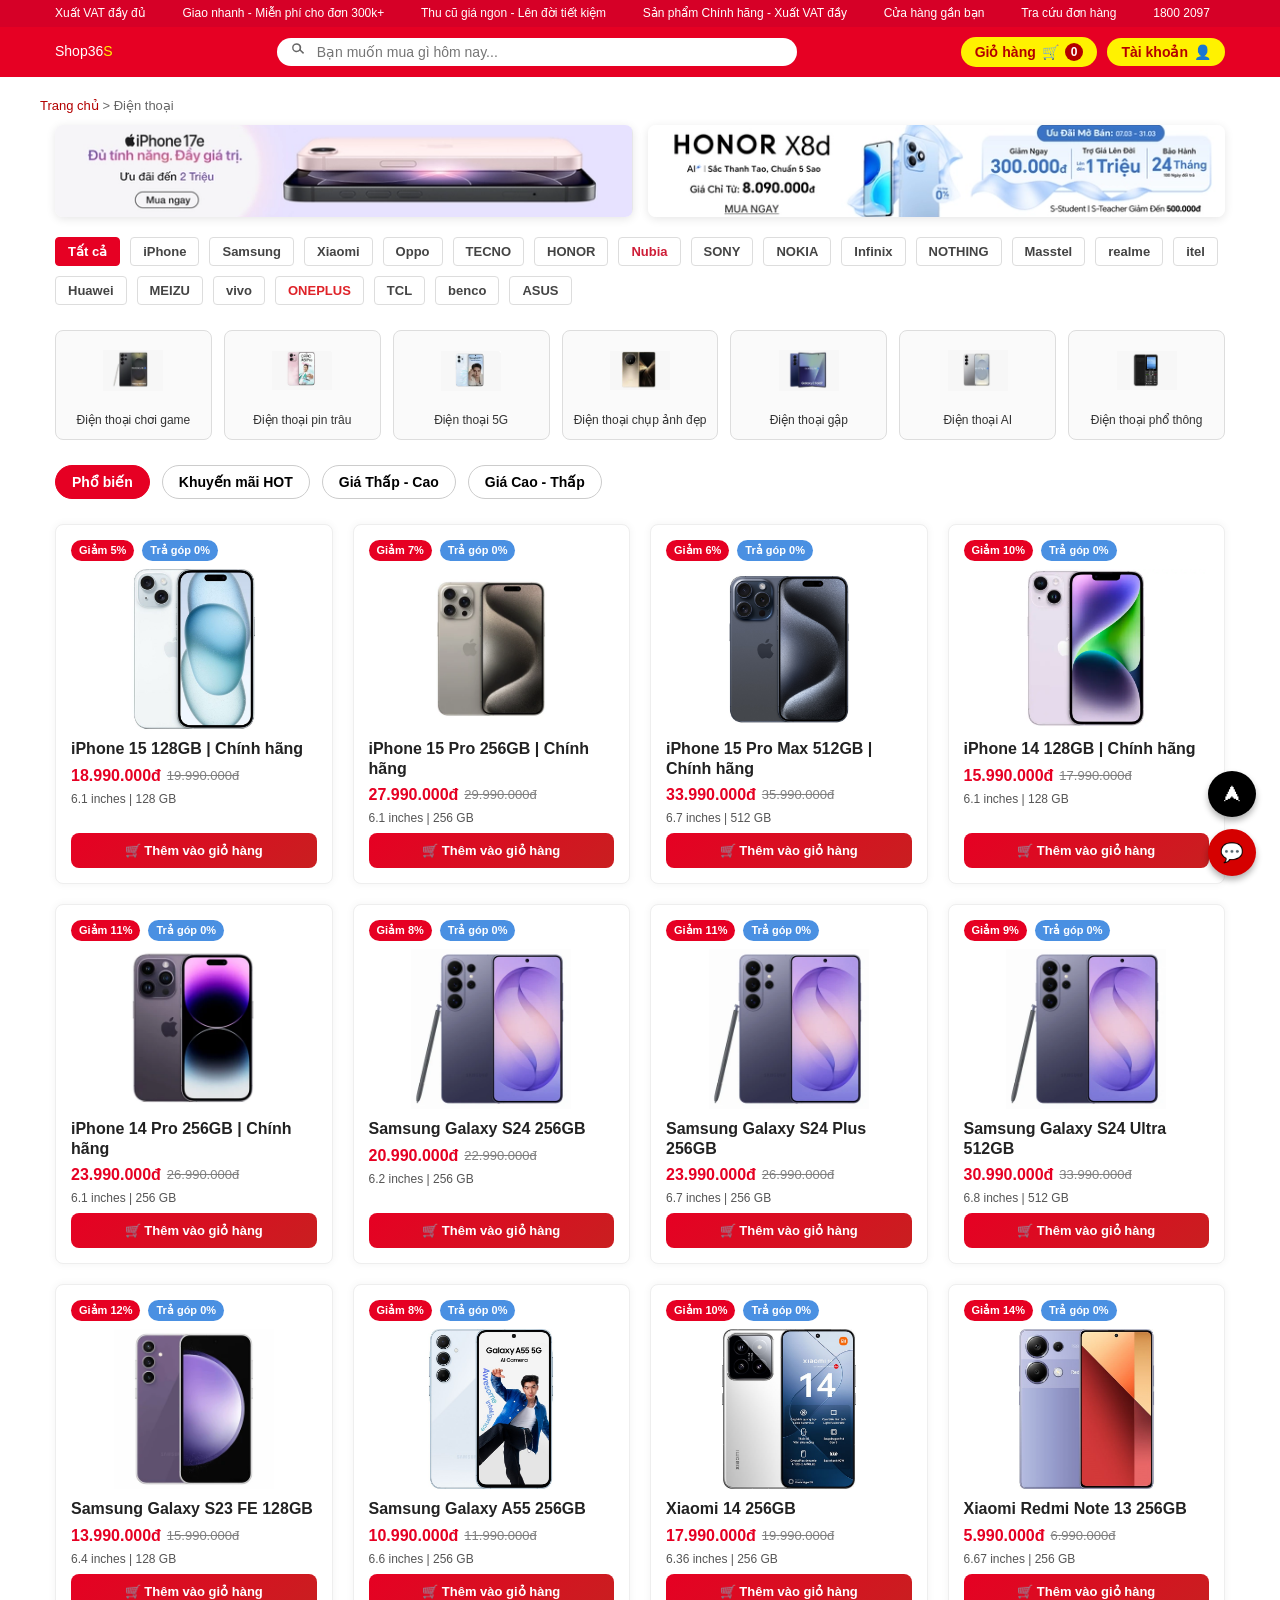
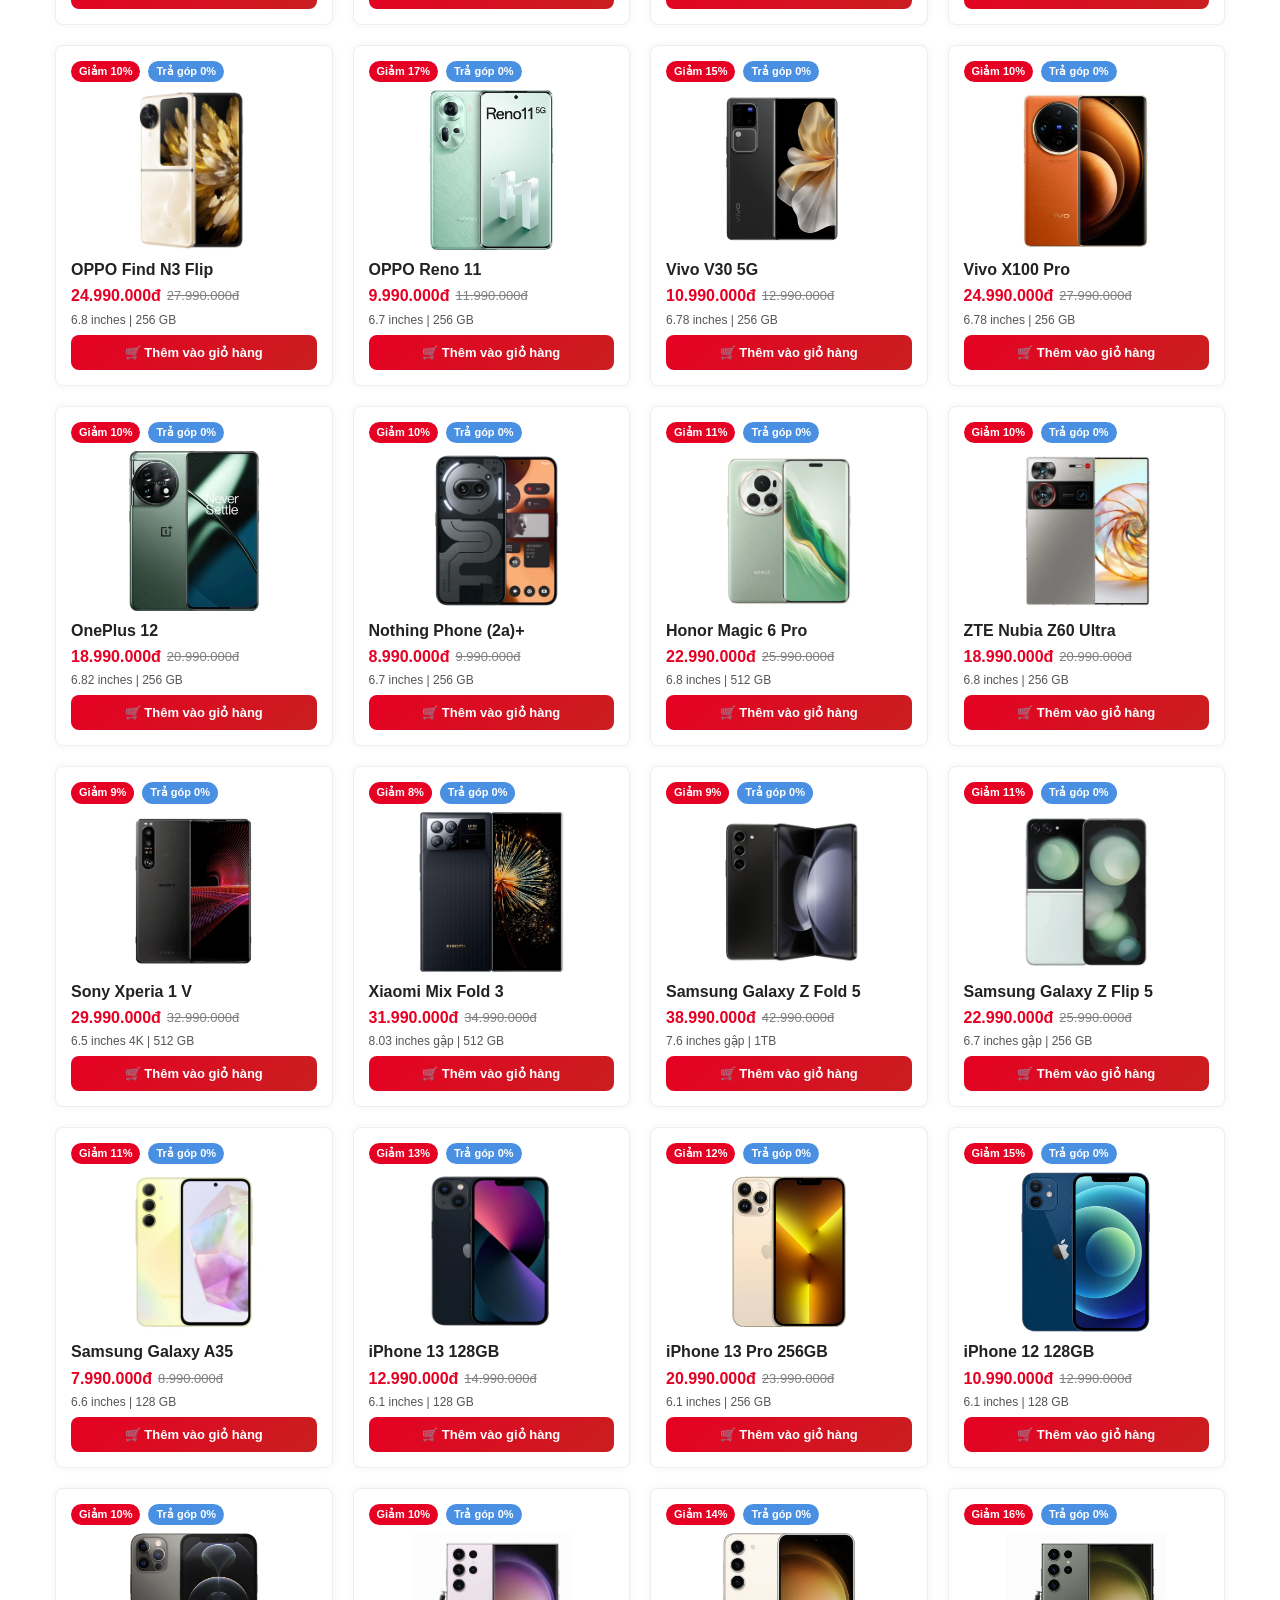
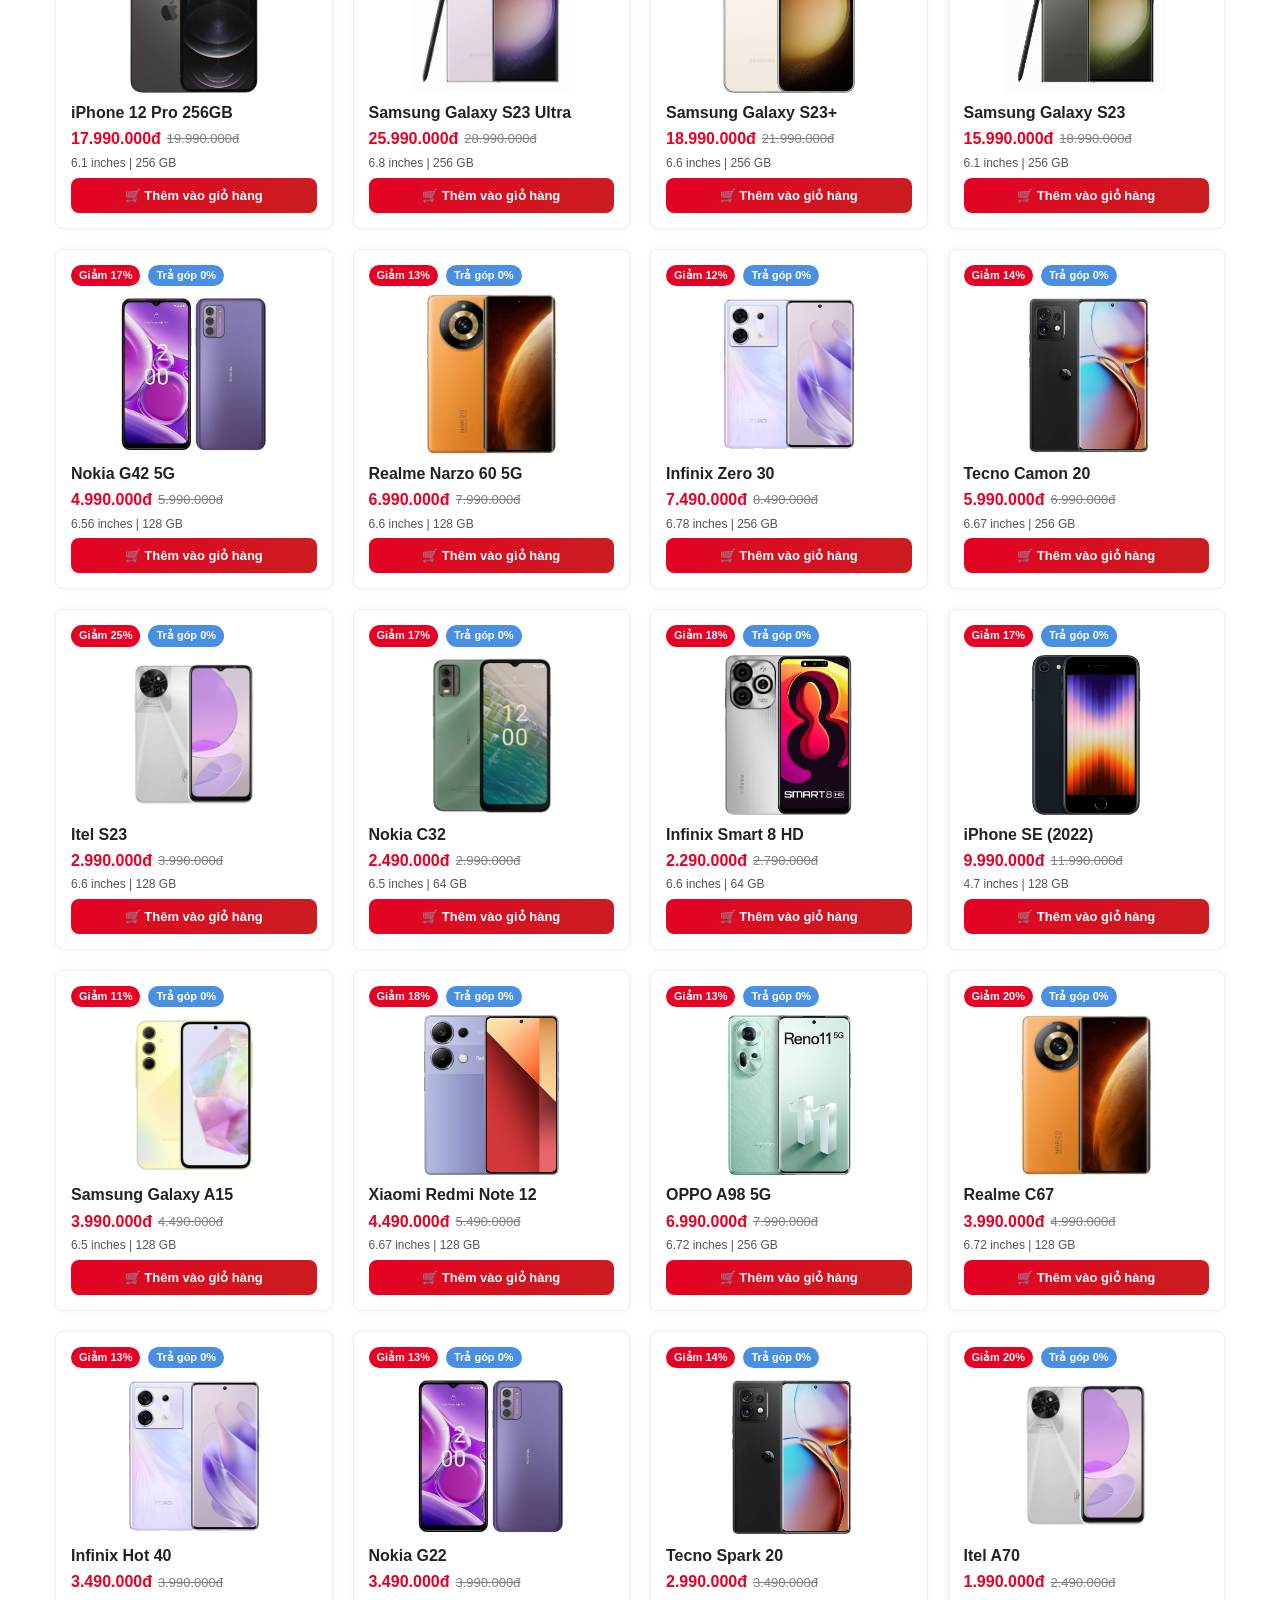
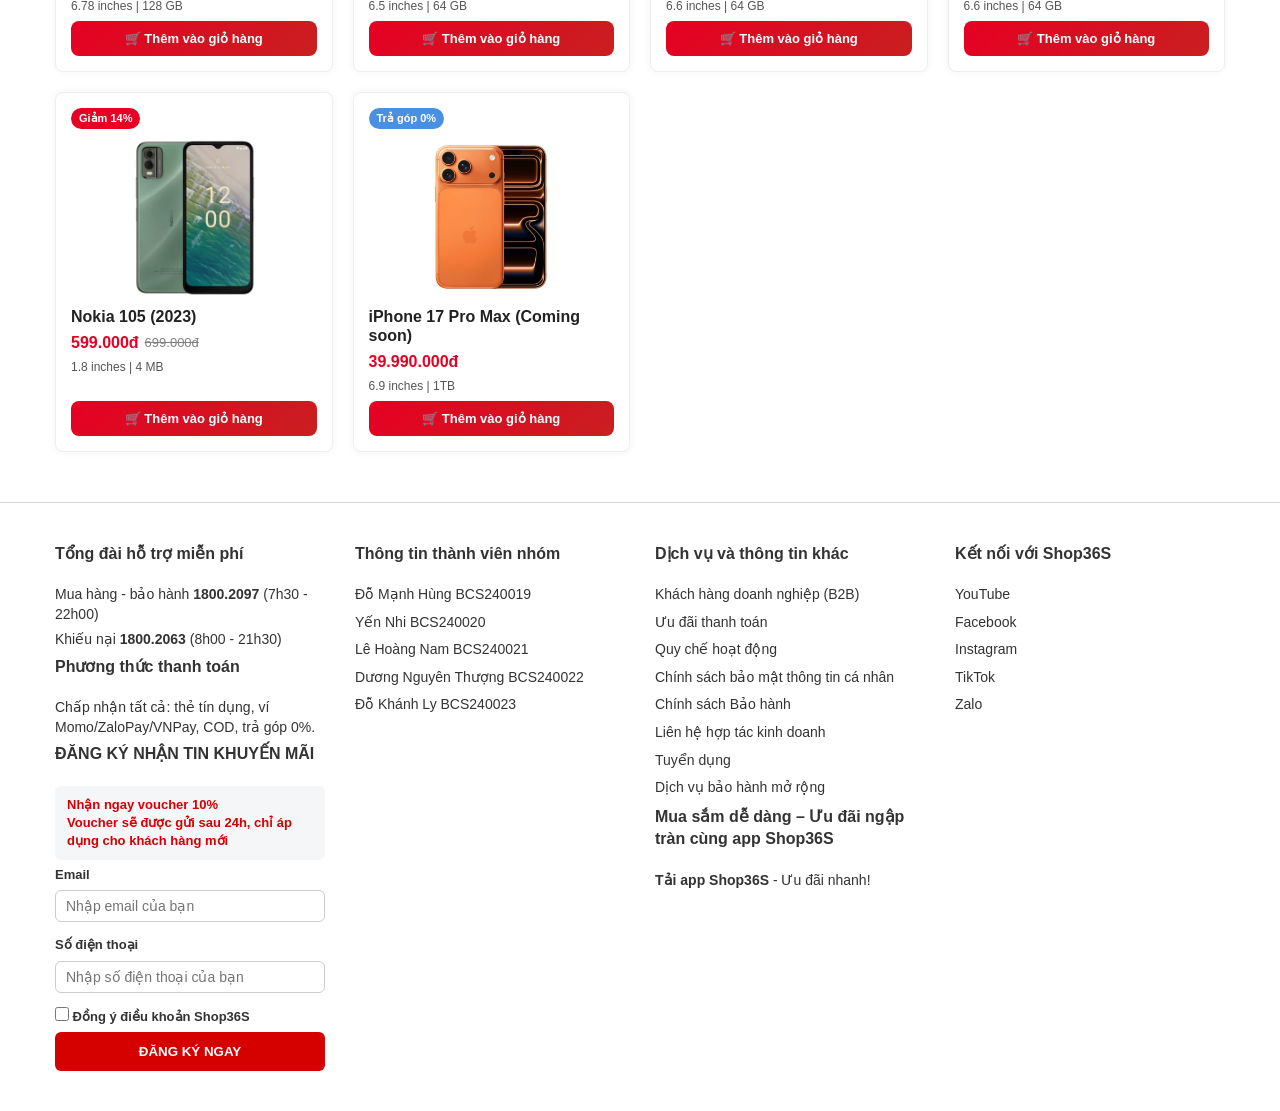
==== Website mua bán điện thoại/index.html @ 219a3365 "Add files via upload" ====
<!DOCTYPE html>
<html lang="vi">
<head>
  <meta charset="UTF-8" />
  <meta http-equiv="X-UA-Compatible" content="IE=edge"/>
  <meta name="viewport" content="width=device-width, initial-scale=1" />
  <title>Shop36S - Website Bán Điện Thoại</title>
  <link rel="stylesheet" href="css/style.css" />
  <link rel="stylesheet" href="css/footer.css" />
</head>
<body>

  <!-- Thanh thông tin trên cùng -->
  <div class="top-info-bar">
    <div class="container">
      <ul class="top-info-list">
        <li><a href="#">Xuất VAT đầy đủ</a></li>
        <li><a href="#">Giao nhanh - Miễn phí cho đơn 300k+</a></li>
        <li><a href="#">Thu cũ giá ngon - Lên đời tiết kiệm</a></li>
        <li><a href="#">Sản phẩm Chính hãng - Xuất VAT đầy</a></li>
        <li><a href="#">Cửa hàng gần bạn</a></li>
        <li><a href="#">Tra cứu đơn hàng</a></li>
        <li><span>1800 2097</span></li>
      </ul>
    </div>
  </div>

  <!-- Thanh header chính -->
<header class="main-header">
  <div class="container header-flex">
    <div class="header-left">
      <!-- Logo nên là button hoặc a để có semantics click/reset -->
      <button id="logo-reset" class="logo" type="button" aria-label="Về trang chủ">
        Shop36<span class="highlight">S</span>
      </button>
    </div>

    <div class="header-center">
      <!-- Wrapper để đặt icon + dropdown gợi ý -->
      <div class="search-wrapper" role="search">
        <span class="search-icon" aria-hidden="true">
          <!-- SVG kính lúp (không cần thư viện) -->
          <svg viewBox="0 0 24 24" width="18" height="18">
            <path
              d="M10 4a6 6 0 104.472 10.03l4.249 4.25 1.414-1.415-4.25-4.249A6 6 0 0010 4zm0 2a4 4 0 110 8 4 4 0 010-8z"
              fill="currentColor"
            />
          </svg>
        </span>

        <input
          id="search-input"
          type="text"
          class="search-input"
          placeholder="Bạn muốn mua gì hôm nay..."
          autocomplete="off"
          aria-label="Tìm kiếm sản phẩm"
        />

        <!-- Box gợi ý: JS sẽ render item vào đây -->
        <div id="search-suggestions" class="search-suggestions" hidden></div>
      </div>
    </div>

    <div class="header-right">
      <button class="cart-btn" id="cart-btn" type="button" aria-label="Giỏ hàng" onclick="window.location.href='cart.html'">
        Giỏ hàng <span aria-hidden="true">🛒</span> <span id="cart-count">0</span>
      </button>

      <button class="user-btn" id="user-btn" type="button" aria-label="Tài khoản người dùng">
        <span id="user-name">Hùng</span> <span aria-hidden="true">👤</span>
      </button>

      <div id="user-menu" class="user-menu" hidden>
        <button id="login-action" type="button">Đăng nhập</button>
        <button id="logout-action" type="button">Đăng xuất</button>
      </div>
    </div>
  </div>
</header>

  <!-- Breadcrumb -->
  <nav class="breadcrumb container">
    <a href="#">Trang chủ</a> &gt; <span>Điện thoại</span>
  </nav>

  <!-- Banner quảng cáo -->
  <section class="banner-section container">
    <div class="banner banner-left">
      <img src="img/banner/banner0.png" alt="Banner Xiaomi 17 Ultra" />
    </div>
    <div class="banner banner-right">
      <img src="img/banner/banner1.png" alt="Banner Xiaomi 17 Ultra" />
    </div>
  </section>

  <!-- Danh sách thương hiệu điện thoại -->
<section class="brand-list container">
    <button class="brand-btn all brand-active" data-brand="all">Tất cả</button>
    <button class="brand-btn apple" data-brand="apple">iPhone</button>
    <button class="brand-btn samsung" data-brand="samsung">Samsung</button>
    <button class="brand-btn xiaomi" data-brand="xiaomi">Xiaomi</button>
    <button class="brand-btn oppo" data-brand="oppo">Oppo</button>
    <button class="brand-btn tecno" data-brand="tecno">TECNO</button>
    <button class="brand-btn honor" data-brand="honor">HONOR</button>
    <button class="brand-btn nubia" data-brand="nubia">Nubia</button>
    <button class="brand-btn sony" data-brand="sony">SONY</button>
    <button class="brand-btn nokia" data-brand="nokia">NOKIA</button>
    <button class="brand-btn infinix" data-brand="infinix">Infinix</button>
    <button class="brand-btn nothing" data-brand="nothing">NOTHING</button>
    <button class="brand-btn masstel" data-brand="masstel">Masstel</button>
    <button class="brand-btn realme" data-brand="realme">realme</button>
    <button class="brand-btn itel" data-brand="itel">itel</button>
    <button class="brand-btn huawei" data-brand="huawei">Huawei</button>
    <button class="brand-btn meizu" data-brand="meizu">MEIZU</button>
    <button class="brand-btn vivo" data-brand="vivo">vivo</button>
    <button class="brand-btn oneplus" data-brand="oneplus">ONEPLUS</button>
    <button class="brand-btn tcl" data-brand="tcl">TCL</button>
    <button class="brand-btn benco" data-brand="benco">benco</button>
    <button class="brand-btn asus" data-brand="asus">ASUS</button>
  </section>

  <!-- Chọn theo nhu cầu -->
  <section class="demand-section container">
    <div class="demand-item" data-category="game">     <img src="img/banner/dtchsgame.png" alt="Điện thoại chơi game" />      <p>Điện thoại chơi game</p>   </div>
    <div class="demand-item" data-category="pin">     <img src="img/banner/dtpintrau.png" alt="Điện thoại pin trâu" />     <p>Điện thoại pin trâu</p>    </div>
    <div class="demand-item" data-category="5g">     <img src="img/banner/dt5g.png" alt="Điện thoại 5G" />     <p>Điện thoại 5G</p>    </div>
    <div class="demand-item" data-category="camera">     <img src="img/banner/dtchupanhdep.png" alt="Điện thoại chụp ảnh đẹp" />      <p>Điện thoại chụp ảnh đẹp</p>    </div>
    <div class="demand-item" data-category="fold">     <img src="img/banner/dtgap.png" alt="Điện thoại gập" />     <p>Điện thoại gập</p>    </div>
    <div class="demand-item" data-category="ai">     <img src="img/banner/dtAI.png" alt="Điện thoại AI" />     <p>Điện thoại AI</p>    </div>
    <div class="demand-item" data-category="basic">      <img src="img/banner/dtphothong.png" alt="Điện thoại phổ thông" />     <p>Điện thoại phổ thông</p>    </div>
  </section>


  <!-- Sắp xếp sản phẩm -->
  <section class="sort-section container">
    <button class="sort-btn active" data-sort="popular">Phổ biến</button>
    <button class="sort-btn" data-sort="promo">Khuyến mãi HOT</button>
    <button class="sort-btn" data-sort="price-low">Giá Thấp - Cao</button>
    <button class="sort-btn" data-sort="price-high">Giá Cao - Thấp</button>
  </section>

  <!-- Danh sách sản phẩm -->
  <section class="product-list container" id="product-list">
    <!-- Sản phẩm sẽ hiển thị bởi JS -->
  </section>

  <div class="toast-wrapper" id="toast-wrapper"></div>

  <div class="auth-modal-backdrop" id="auth-modal-backdrop" aria-hidden="true">
    <div class="auth-modal">
      <header>Đăng nhập</header>
      <div class="auth-content">
        <label for="auth-phone">Tài khoản</label>
        <input id="auth-phone" type="text" placeholder="Nhập tài khoản của bạn" />

        <label for="auth-password">Mật khẩu</label>
        <input id="auth-password" type="password" placeholder="Nhập mật khẩu của bạn" />

        <button id="auth-login-btn" class="auth-btn" type="button">Đăng nhập</button>

        <div class="auth-secondary">
          <button id="auth-google-btn" type="button">Đăng nhập bằng Google</button>
          <button id="auth-zalo-btn" type="button">Đăng nhập bằng Zalo</button>
        </div>

        <div class="auth-footer">
          Chưa có tài khoản? <a href="#" id="auth-register">Đăng ký ngay</a>
        </div>
      </div>
    </div>
  </div>

  <script src="data/product.js"></script>
  <script src="js/script.js"></script>
<footer class="main-footer">
  <div class="container footer-flex">
    <div class="footer-col">

      <h4>Tổng đài hỗ trợ miễn phí</h4>
      <p>Mua hàng - bảo hành <strong>1800.2097</strong> (7h30 - 22h00)</p>
      <p>Khiếu nại <strong>1800.2063</strong> (8h00 - 21h30)</p>

      <h4>Phương thức thanh toán</h4>
      <p>Chấp nhận tất cả: thẻ tín dụng, ví Momo/ZaloPay/VNPay, COD, trả góp 0%.</p>

      <h4>ĐĂNG KÝ NHẬN TIN KHUYẾN MÃI</h4>
      <p class="promotion-note">
        <strong>Nhận ngay voucher 10%</strong><br />
        Voucher sẽ được gửi sau 24h, chỉ áp dụng cho khách hàng mới
      </p>

      <form id="promo-form" class="promo-form">
        <label for="email">Email</label>
        <input id="email" name="email" type="email" placeholder="Nhập email của bạn" required />

        <label for="phone">Số điện thoại</label>
        <input id="phone" name="phone" type="tel" placeholder="Nhập số điện thoại của bạn" required />

        <label class="checkbox-label">
          <input type="checkbox" id="agree" required />
          Đồng ý điều khoản Shop36S
        </label>

        <button type="submit" class="btn-submit">ĐĂNG KÝ NGAY</button>
      </form>
    </div>
    <div class="footer-col">
      <h4>Thông tin thành viên nhóm</h4>
      <ul>
        <li><a href="#">Đỗ Mạnh Hùng           BCS240019</a></li>
        <li><a href="#">Yến Nhi                BCS240020</a></li>
        <li><a href="#">Lê Hoàng Nam           BCS240021</a></li>
        <li><a href="#">Dương Nguyên Thượng    BCS240022</a></li>
        <li><a href="#">Đỗ Khánh Ly            BCS240023</a></li>

      </ul>
    </div>
    <div class="footer-col">
      <h4>Dịch vụ và thông tin khác</h4>
      <ul>
        <li><a href="#">Khách hàng doanh nghiệp (B2B)</a></li>
        <li><a href="#">Ưu đãi thanh toán</a></li>
        <li><a href="#">Quy chế hoạt động</a></li>
        <li><a href="#">Chính sách bảo mật thông tin cá nhân</a></li>
        <li><a href="#">Chính sách Bảo hành</a></li>
        <li><a href="#">Liên hệ hợp tác kinh doanh</a></li>
        <li><a href="#">Tuyển dụng</a></li>
        <li><a href="#">Dịch vụ bảo hành mở rộng</a></li>
      </ul>

      <h4>Mua sắm dễ dàng – Ưu đãi ngập tràn cùng app Shop36S</h4>
      <p><strong>Tải app Shop36S</strong> - Ưu đãi nhanh!</p>
        <a href="#" class="app-btn">App Store</a>
        <a href="#" class="app-btn">Google Play</a>
    </div>
    <div class="footer-col">
      <h4>Kết nối với Shop36S</h4>
      <ul class="social-links">
        <li><a href="#">YouTube</a></li>
        <li><a href="#">Facebook</a></li>
        <li><a href="#">Instagram</a></li>
        <li><a href="#">TikTok</a></li>
        <li><a href="#">Zalo</a></li>
      </ul>

      
    </div>
  </div>

  <!-- Nút lên đầu và liên hệ -->
  <div class="footer-fixed-btns">
    <button id="btn-scroll-top" aria-label="Lên đầu" title="Lên đầu">⮝</button>
    <button id="btn-contact" aria-label="Liên hệ" title="Liên hệ">💬</button>
  </div>
</footer> 

</body>
</html>
---- Website mua bán điện thoại/css/style.css ----
/* Reset và cơ bản */
* {
  margin: 0; padding: 0; box-sizing: border-box;
}
body {
  font-family: Arial, sans-serif;
  background: #fff;
  color: #333;
  line-height: 1.4;
  font-size: 14px;
}

a {
  color: #fff;
  text-decoration: none;
}
a:hover {
  text-decoration: underline;
}

/* Container giới hạn chiều rộng */
.container {
  max-width: 1200px;
  margin: 0 auto;
  padding: 0 15px;
}

/* Thanh thông tin trên cùng */
.top-info-bar {
  background: #d60027;
  color: white;
  font-size: 12px;
  padding: 5px 0;
}
.top-info-list {
  display: flex;
  justify-content: space-between;
  list-style: none;
  flex-wrap: wrap;
}
.top-info-list li {
  margin-right: 15px;
}
.top-info-list li a,
.top-info-list li span {
  color: white;
  transition: color 0.3s;
}
.top-info-list li a:hover {
  color: #ffcccc;
}

/* Header chính */
.main-header {
  background: #e60023;
  padding: 10px 0;
  color: white;
  position: sticky;
  top: 0;
  z-index: 1000;
  margin-bottom: 10px;
}

.main-header.header-scrolled {
  box-shadow: 0 2px 20px rgba(0,0,0,0.15);
}
.header-flex {
  display: flex;
  align-items: center;
  justify-content: space-between;
  gap: 15px;
}

.header-left, .header-center, .header-right {
  display: flex;
  align-items: center;
  gap: 10px;
}

/* Logo */
.logo {
  font-weight: bold;
  font-size: 24px;
  cursor: pointer;
  user-select: none;
}
.highlight {
  color: #fff200; /* vàng nổi bật */
}

/* Dropdown */
.dropdown {
  position: relative;
}
.dropdown-btn {
  background: transparent;
  border: none;
  color: white;
  padding: 6px 12px;
  font-size: 14px;
  cursor: pointer;
  display: flex;
  align-items: center;
  gap: 4px;
  user-select: none;
}
.dropdown-btn:hover {
  background: rgba(255 255 255 / 0.15);
  border-radius: 4px;
}
.dropdown-menu {
  position: absolute;
  top: 110%;
  left: 0;
  background: white;
  color: #333;
  border: 1px solid #ddd;
  border-radius: 4px;
  display: none;
  min-width: 120px;
  z-index: 100;
  box-shadow: 0 2px 8px rgb(0 0 0 / 0.15);
}
.dropdown-menu li {
  padding: 8px 12px;
  cursor: pointer;
  white-space: nowrap;
}
.dropdown-menu li:hover {
  background: #eee;
}
.dropdown:hover .dropdown-menu {
  display: block;
}

/* Search input */
.search-input {
  width: 400px;
  max-width: 100%;
  padding: 6px 12px;
  border-radius: 20px;
  border: none;
  font-size: 14px;
}

/* Nút giỏ hàng và user */
.cart-btn, .user-btn {
  background: #fff200;
  border: none;
  border-radius: 18px;
  padding: 6px 14px;
  font-weight: 600;
  cursor: pointer;
  white-space: nowrap;
  display: flex;
  align-items: center;
  gap: 6px;
  font-size: 14px;
  color: #b30000;
  transition: background-color 0.3s;
  position: relative;
}
.cart-btn:hover, .user-btn:hover {
  background: #e6c700;
}

.user-menu {
  position: absolute;
  top: 46px;
  right: 0;
  background: #fff;
  border: 1px solid #ccc;
  border-radius: 8px;
  box-shadow: 0 8px 16px rgba(0,0,0,0.16);
  min-width: 160px;
  z-index: 1200;
}
.user-menu button {
  width: 100%;
  border: none;
  background: transparent;
  padding: 10px 12px;
  text-align: left;
  color: #333;
  cursor: pointer;
}
.user-menu button:hover {
  background: #f5f5f5;
}

.user-menu[hidden] {
  display: none;
}

/* Toast alert */
.toast-wrapper {
  position: fixed;
  top: 16px;
  right: 16px;
  z-index: 2000;
  display: flex;
  flex-direction: column;
  gap: 10px;
  pointer-events: none;
}
.toast-alert {
  background: #1d771d;
  color: #fff;
  padding: 12px 16px;
  border-radius: 8px;
  font-weight: 600;
  font-size: 14px;
  min-width: 240px;
  box-shadow: 0 4px 12px rgba(0,0,0,0.2);
  animation: toast-in 0.25s ease;
}
@keyframes toast-in {
  from { transform: translateY(-10px); opacity: 0; }
  to { transform: translateY(0); opacity: 1; }
}

/* Modal đăng nhập */
.auth-modal-backdrop {
  position: fixed;
  inset: 0;
  background: rgba(0,0,0,0.45);
  z-index: 1500;
  display: none;
  align-items: center;
  justify-content: center;
  padding: 16px;
}
.auth-modal-backdrop.active {
  display: flex;
}
.auth-modal {
  width: min(380px, 100%);
  background: #fff;
  border-radius: 14px;
  box-shadow: 0 12px 28px rgba(0,0,0,0.35);
  overflow: hidden;
  border: 1px solid #e3e3e3;
}
.auth-modal header {
  background: #e60023;
  color: #fff;
  font-weight: 700;
  padding: 16px;
  text-align: center;
}
.auth-modal .auth-content {
  padding: 18px;
}
.auth-modal .auth-content label {
  font-size: 13px;
  font-weight: 600;
  margin-bottom: 6px;
  display: block;
}
.auth-modal .auth-content input[type='text'],
.auth-modal .auth-content input[type='password'] {
  width: 100%;
  border: 1px solid #ccc;
  border-radius: 8px;
  padding: 10px; margin-bottom: 12px;
  font-size: 14px;
}
.auth-modal .auth-content .auth-btn {
  width: 100%;
  border: none;
  border-radius: 8px;
  background: #e60023;
  color: #fff;
  font-weight: 700;
  padding: 12px;
  font-size: 14px;
  cursor: pointer;
  margin-bottom: 12px;
}
.auth-modal .auth-content .auth-btn:hover {
  background: #b30000;
}
.auth-modal .auth-content .auth-secondary {
  text-align: center;
  margin-bottom: 12px;
}
.auth-modal .auth-content .auth-secondary button {
  width: 100%;
  border: 1px solid #e60023;
  border-radius: 8px;
  background: #fff;
  color: #e60023;
  font-weight: 700;
  padding: 10px;
  margin-top: 8px;
  cursor: pointer;
}
.auth-modal .auth-content .auth-secondary button:hover {
  background: #ffe3e7;
}
.auth-modal .auth-footer {
  padding: 10px 16px 16px;
  font-size: 13px;
  text-align: center;
  color: #444;
}
.auth-modal .auth-footer a {
  color: #e60023;
  text-decoration: none;
  font-weight: 700;
}


/* Số lượng giỏ hàng */
#cart-count {
  background: #b30000;
  color: white;
  font-size: 12px;
  padding: 2px 6px;
  border-radius: 20px;
}

/* Breadcrumb */
.breadcrumb {
  padding: 10px 0;
  font-size: 13px;
  color: #666;
}
.breadcrumb a {
  color: #b30000;
}
.breadcrumb a:hover {
  text-decoration: underline;
}

/* Banner Section - 2 banner bên cạnh */
.banner-section {
  display: flex;
  justify-content: space-between;
  gap: 15px;
  margin-bottom: 20px;
}
.banner {
  flex: 1 1 48%;
  overflow: hidden;
  border-radius: 8px;
  box-shadow: 0 2px 10px rgb(0 0 0 / 0.1);
}
.banner img {
  max-width: 100%;
  display: block;
  height: auto;
}

/* Brand list nút */
.brand-list {
  display: flex;
  flex-wrap: wrap;
  gap: 10px;
  margin-bottom: 25px;
}
.brand-btn {
  border: 1px solid #ddd;
  padding: 6px 12px;
  border-radius: 4px;
  cursor: pointer;
  font-weight: 600;
  font-size: 13px;
  white-space: nowrap;
  transition: all 0.3s;
  background: white;
  color: #444;
  user-select: none;
}
.brand-btn:hover {
  border-color: #e60023;
  color: #e60023;
}
.brand-btn.apple {font-weight: 900;}
.brand-btn.samsung {font-weight: 900;}
.brand-btn.xiaomi {font-weight: 900;}
.brand-btn.oppo {font-weight: 900;}
.brand-btn.nubia {font-weight: 900; color:#ce1d37;}
.brand-btn.oneplus {font-weight: 900; color:#df2329;}

/* Phần chọn theo nhu cầu */
.demand-section {
  display: flex;
  gap: 12px;
  margin-bottom: 25px;
  flex-wrap: wrap;
}

.demand-item {
  /* FIX: bỏ "Asc" + làm responsive */
  flex: 1 1 140px;        /* co giãn theo hàng */
  max-width: 180px;       /* giới hạn để không quá to */
  background: #fafafa;
  border: 1px solid #ddd;
  border-radius: 8px;
  padding: 10px 6px;
  text-align: center;
  cursor: pointer;
  user-select: none;
  transition: all 0.3s;
}
.demand-item.demand-active {
  background: #e60023;
  color: white;
  box-shadow: 0 0 12px #e60023aa;
}
.demand-item.demand-active p {
  color: white;
}
.demand-item img {
  width: 60px;
  height: 60px;
  margin-bottom: 6px;
  object-fit: contain;
}
.demand-item p {
  font-size: 12px;
  color: #333;
}
.demand-item:hover {
  box-shadow: 0 0 6px #e60023;
}
.demand-item:hover.demand-active {
  box-shadow: 0 0 12px #e60023aa;
}

/* Bộ lọc tiêu chí */
.criteria-filter {
  display: flex;
  flex-wrap: wrap;
  gap: 10px;
  margin-bottom: 25px;
}
.filter-btn {
  padding: 6px 12px;
  border-radius: 18px;
  border: 1px solid #ccc;
  background: #fff;
  cursor: pointer;
  font-size: 13px;
  transition: all 0.3s;
  white-space: nowrap;
  user-select: none;
}
.filter-btn:hover {
  border-color: #e60023;
  color: #e60023;
}

/* Sắp xếp sản phẩm */
.sort-section {
  display: flex;
  gap: 12px;
  margin-bottom: 25px;
  flex-wrap: wrap;
}
.sort-btn {
  padding: 8px 16px;
  border-radius: 20px;
  border: 1px solid #ccc;
  background: white;
  cursor: pointer;
  font-weight: 600;
  font-size: 14px;
  transition: all 0.3s;
  user-select: none;
}
.sort-btn.active,
.sort-btn:hover {
  border-color: #e60023;
  background: #e60023;
  color: white;
}

/* Danh sách sản phẩm */
.product-list {
  display: grid;
  grid-template-columns: repeat(auto-fill,minmax(230px,1fr));
  gap: 20px;
  margin-bottom: 50px;
}

.product-card {
  background: white;
  border-radius: 8px;
  border: 1px solid #eee;
  box-shadow: 0 0 8px rgba(0,0,0,0.05);
  padding: 15px;
  display: flex;
  flex-direction: column;
  user-select: none;
  transition: box-shadow 0.3s;
  cursor: pointer;
}
.product-card:hover {
  box-shadow: 0 0 15px #e60023aa;
}

.product-labels {
  display: flex;
  justify-content: flex-start;
  gap: 8px;
  margin-bottom: 8px;
}

.discount-label {
  background: #e60023;
  color: white;
  border-radius: 12px;
  padding: 3px 8px;
  font-size: 11px;
  font-weight: 700;
  user-select: none;
}

.installment-label {
  background: #4a90e2;
  color: white;
  border-radius: 12px;
  padding: 3px 8px;
  font-size: 11px;
  font-weight: 700;
  user-select: none;
}

.product-card img {
  width: 100%;
  object-fit: contain;
  margin-bottom: 10px;
  border-radius: 6px;
  height: 160px;
}

.product-card h3 {
  font-size: 16px;
  line-height: 1.2;
  margin-bottom: 6px;
  color: #222;
}

.price {
  font-weight: 700;
  font-size: 16px;
  color: #e60023;
  margin-bottom: 4px;
  display: flex;
  align-items: center;
  gap: 6px;
}
.price del {
  font-weight: 400;
  color: gray;
  font-size: 13px;
}

.info {
  font-size: 12px;
  color: #555;
  margin-bottom: 6px;
}

.product-desc {
  font-size: 11px;
  color: #777;
}

.product-card-footer {
  margin-top: auto;
}

.product-add-cart-btn {
  width: 100%;
  border: none;
  border-radius: 8px;
  background: linear-gradient(135deg, #e60023, #c91f20);
  color: #fff;
  font-weight: 700;
  padding: 10px 12px;
  cursor: pointer;
  transition: transform 0.18s ease, box-shadow 0.18s ease;
  font-size: 13px;
}

.product-add-cart-btn:hover {
  transform: translateY(-1px);
  box-shadow: 0 8px 16px rgba(230, 0, 35, 0.28);
}

.pd-add-cart-box {
  margin: 12px 0 16px;
}

.pd-add-cart-btn {
  width: 100%;
  border: 2px solid #e60023;
  border-radius: 12px;
  background: #fff5f5;
  color: #e60023;
  font-weight: 700;
  padding: 12px;
  cursor: pointer;
  transition: all 0.2s;
  text-align: center;
}

.pd-add-cart-btn:hover {
  background: #e60023;
  color: #fff;
}

/* Brand active state */
.brand-btn.brand-active,
.brand-btn:hover.brand-active {
  background: #e60023 !important;
  color: white !important;
  border-color: #e60023 !important;
}

/* No products message */
.no-products {
  grid-column: 1 / -1;
  text-align: center;
  padding: 60px 20px;
  font-size: 18px;
  color: #666;
  background: #fafafa;
  border-radius: 8px;
}

/* Responsive */
@media screen and (max-width: 768px) {
  .header-flex {
    flex-wrap: wrap;
  }
  .header-center { order: 3; width: 100%; margin-top:8px;}
  .header-left, .header-right {
    flex: 1 1 40%;
  }
  .search-input {
    width: 100%;
  }
  .brand-list, .demand-section, .criteria-filter, .sort-section {
    justify-content: center;
  }
}
/* Logo button nhìn như text (không bị style như button mặc định) */
.logo {
  background: transparent;
  border: 0;
  padding: 0;
  cursor: pointer;
  font: inherit; /* giữ đúng font như thiết kế */
  color: inherit;
}

/* Header center: giới hạn bề rộng cho search cho đẹp */
.header-center {
  flex: 1;
  display: flex;
  justify-content: center;
}

/* Search wrapper để đặt icon + dropdown */
.search-wrapper {
  position: relative;
  width: min(520px, 100%); /* responsive */
}

/* Icon kính lúp nằm trong input */
.search-icon {
  position: absolute;
  left: 12px;
  top: 50%;
  transform: translateY(-50%);
  color: #666;
  pointer-events: none;
}

/* Input chừa chỗ cho icon */
.search-wrapper .search-input {
  width: 100%;
  padding-left: 40px;
}

/* Dropdown gợi ý */
.search-suggestions {
  position: absolute;
  top: calc(100% + 6px);
  left: 0;
  right: 0;
  background: #fff;
  border: 1px solid #e5e5e5;
  border-radius: 10px;
  box-shadow: 0 10px 25px rgba(0, 0, 0, 0.08);
  z-index: 999;
  overflow: hidden;
}

.search-suggestion-item {
  padding: 10px 12px;
  cursor: pointer;
  font-size: 14px;
  line-height: 1.3;
  color: #000;
}

.search-suggestion-item:hover,
.search-suggestion-item.active {
  background: #f3f4f6;
  color: #000;
}

.search-suggestion-empty {
  padding: 10px 12px;
  font-size: 14px;
  color: #666;
}
.logo:hover {
  text-decoration: none;
}
---- Website mua bán điện thoại/css/footer.css ----
.main-footer {
  background: #fff;
  color: #333;
  font-size: 14px;
  border-top: 1px solid #d6d6d6;
  padding: 40px 16px 40px;
}

.footer-flex {
  display: flex;
  flex-wrap: wrap;
  gap: 30px;
  max-width: 1200px;
  margin: 0 auto;
  justify-content: space-between;
}

.footer-col {
  flex: 1 1 220px;
  min-width: 220px;
}

.footer-col h4 {
  font-weight: bold;
  margin-bottom: 20px;
  font-size: 16px;
}

.footer-col p {
  margin: 6px 0;
  line-height: 1.4;
}

.footer-col strong {
  font-weight: 600;
}

.footer-col ul {
  list-style: none;
  padding: 0;
  margin: 0;
}

.footer-col ul li {
  margin-bottom: 8px;
}

.footer-col ul li a {
  text-decoration: none;
  color: #333;
  transition: color 0.3s;
}

.footer-col ul li a:hover {
  color: #d50000;
}

/* Payment methods */
.payment-methods {
  display: flex;
  flex-wrap: wrap;
  gap: 8px;
  margin-bottom: 20px;
}

.payment-methods img {
  height: 28px;
  object-fit: contain;
}

/* Đăng ký nhận tin khuyến mãi */
.promotion-note {
  background: #f4f6f7;
  padding: 10px 12px;
  margin-bottom: 15px;
  border-radius: 6px;
  font-size: 13px;
  color: #d50000;
  font-weight: 600;
  line-height: 1.3;
}

.promo-form label {
  display: block;
  margin-bottom: 6px;
  font-weight: 600;
  font-size: 13px;
}

.promo-form input[type="email"],
.promo-form input[type="tel"] {
  width: 100%;
  padding: 7px 10px;
  margin-bottom: 14px;
  border: 1px solid #ccc;
  border-radius: 6px;
  font-size: 14px;
  box-sizing: border-box;
}

.checkbox-label {
  font-size: 13px;
  margin-bottom: 14px;
  display: flex;
  align-items: center;
  gap: 8px;
  cursor: pointer;
}

.checkbox-label input[type="checkbox"] {
  width: 14px;
  height: 14px;
}

.btn-submit {
  display: block;
  width: 100%;
  background: #d50000;
  border: none;
  color: #fff;
  font-weight: 700;
  padding: 12px;
  border-radius: 6px;
  cursor: pointer;
  transition: background-color 0.3s;
}

.btn-submit:hover {
  background: #990000;
}

/* App download */
.app-download {
  display: flex;
  align-items: center;
  gap: 10px;
  margin-top: 5px;
}

.qr-code {
  width: 85px;
  height: 85px;
  object-fit: contain;
}

.app-buttons {
  display: flex;
  flex-direction: column;
  gap: 12px;
}

.app-buttons a {
  display: inline-block;
  padding: 6px 18px;
  border-radius: 8px;
  color: white;
  font-weight: bold;
  text-align: center;
  background-color: #333;
  text-decoration: none;
  user-select: none;
  box-shadow: 0 2px 8px rgb(0 0 0 / 0.1);
  transition: background-color 0.3s ease;
}

.app-buttons a.app-store {
  background-color: #000;
}

.app-buttons a.google-play {
  background-color: #2e7d32;
}

.app-buttons a:hover {
  filter: brightness(0.85);
}

/* Social icons */
.social-icons {
  display: flex;
  gap: 10px;
  margin-bottom: 20px;
}

.social-icons a img {
  width: 28px;
  height: 28px;
  object-fit: contain;
}

/* Partner website list */
.partners {
  list-style: none;
  padding: 0;
  margin: 0;
}

.partner-link {
  display: inline-block;
  margin-bottom: 12px;
  font-weight: 700;
  font-size: 15px;
  padding: 4px 8px;
  border-radius: 4px;
  text-decoration: none;
  color: white;
  user-select: none;
}

/* Màu nền theo brand */
.partner-dienthoai {
  background-color: #db0000;
}

.partner-care {
  background-color: #002c6e;
}

.partner-schannel {
  background-color: #d3222e;
}

.partner-sforum {
  background-color: #dd2326;
}

/* Nút lên đầu và liên hệ */
.footer-fixed-btns {
  position: fixed;
  bottom: 24px;
  right: 24px;
  display: flex;
  flex-direction: column;
  gap: 12px;
  z-index: 1100;
}

.footer-fixed-btns button {
  background-color: #000;
  color: white;
  border: none;
  font-size: 19px;
  padding: 12px;
  border-radius: 50%;
  cursor: pointer;
  box-shadow: 0 4px 6px rgb(0 0 0 / 0.3);
  transition: background-color 0.3s ease;
}

.footer-fixed-btns button#btn-contact {
  background-color: #d50000;
}

.footer-fixed-btns button:hover {
  filter: brightness(0.85);
}

/* Responsive */
@media screen and (max-width: 960px) {
  .footer-flex {
    flex-direction: column;
    gap: 30px;
  }

  .footer-col {
    min-width: 100%;
  }

  .app-buttons {
    flex-direction: row;
    gap: 12px;
  }
}
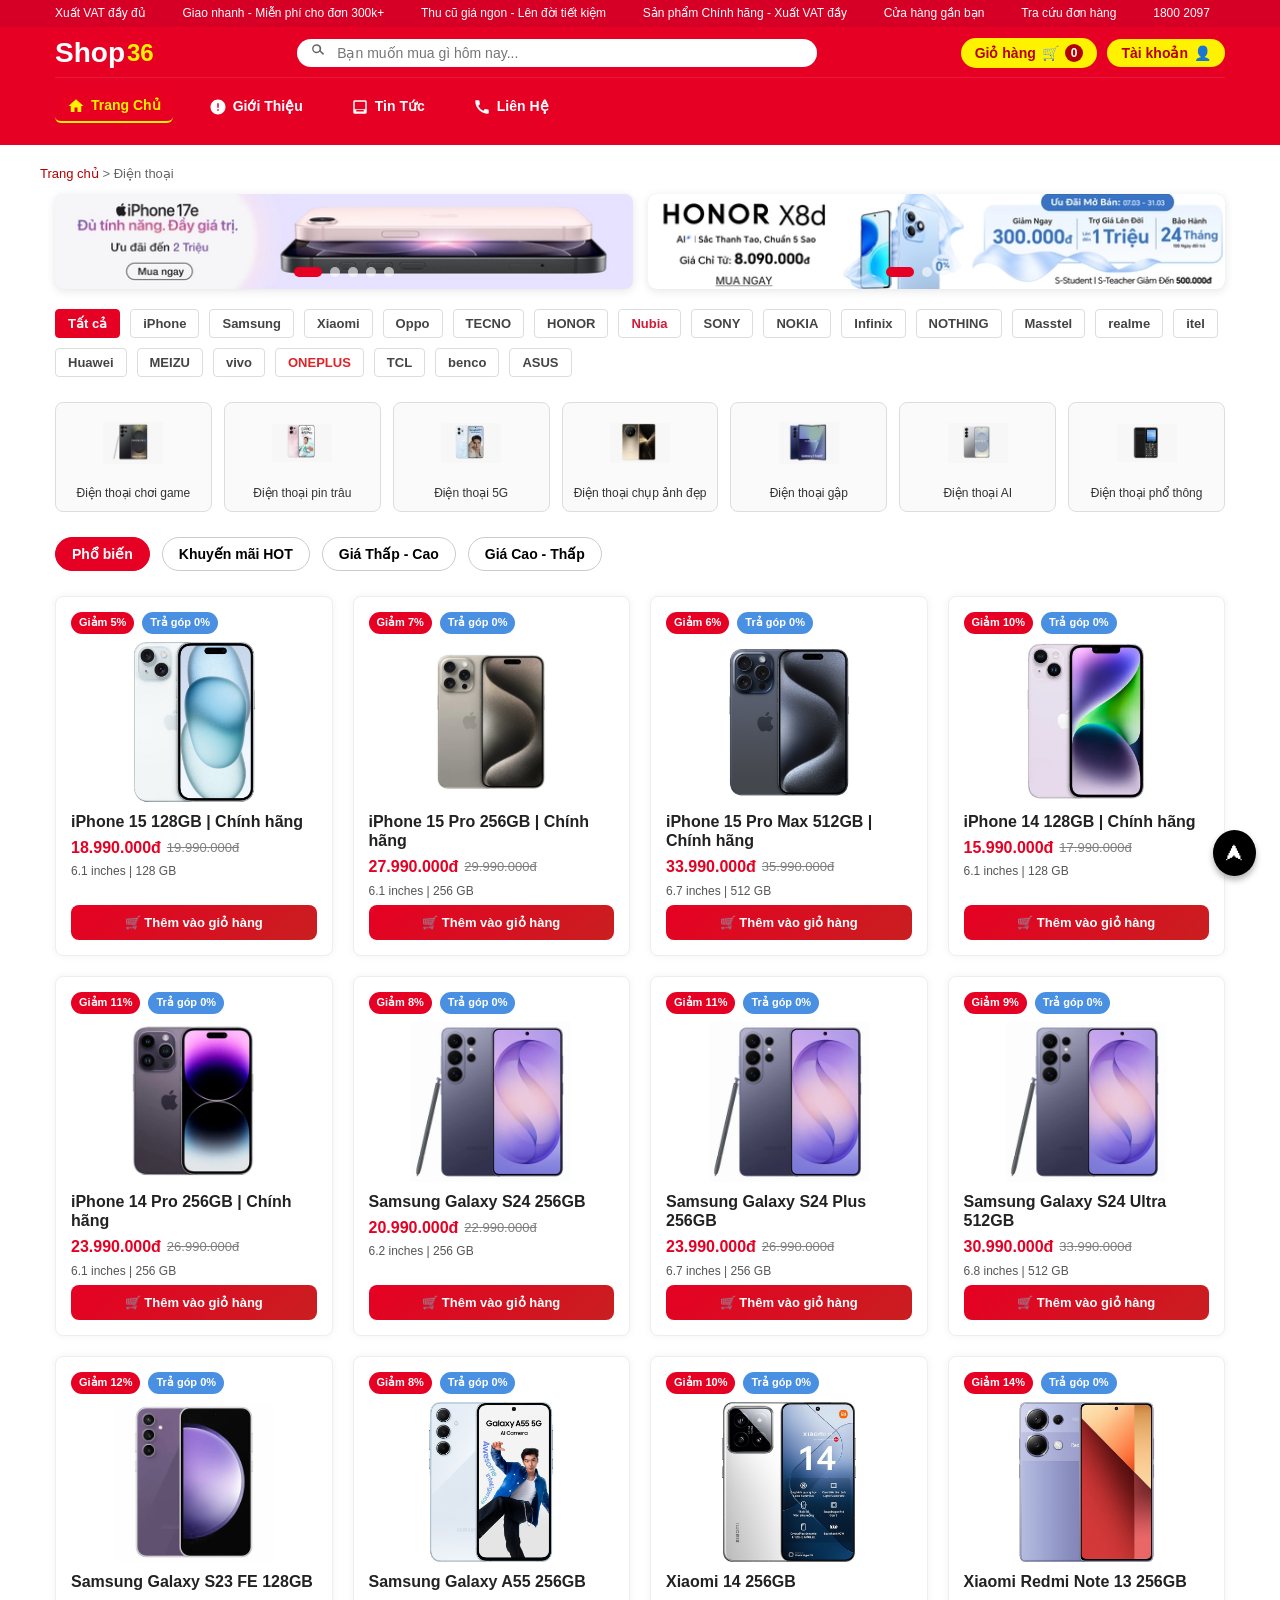
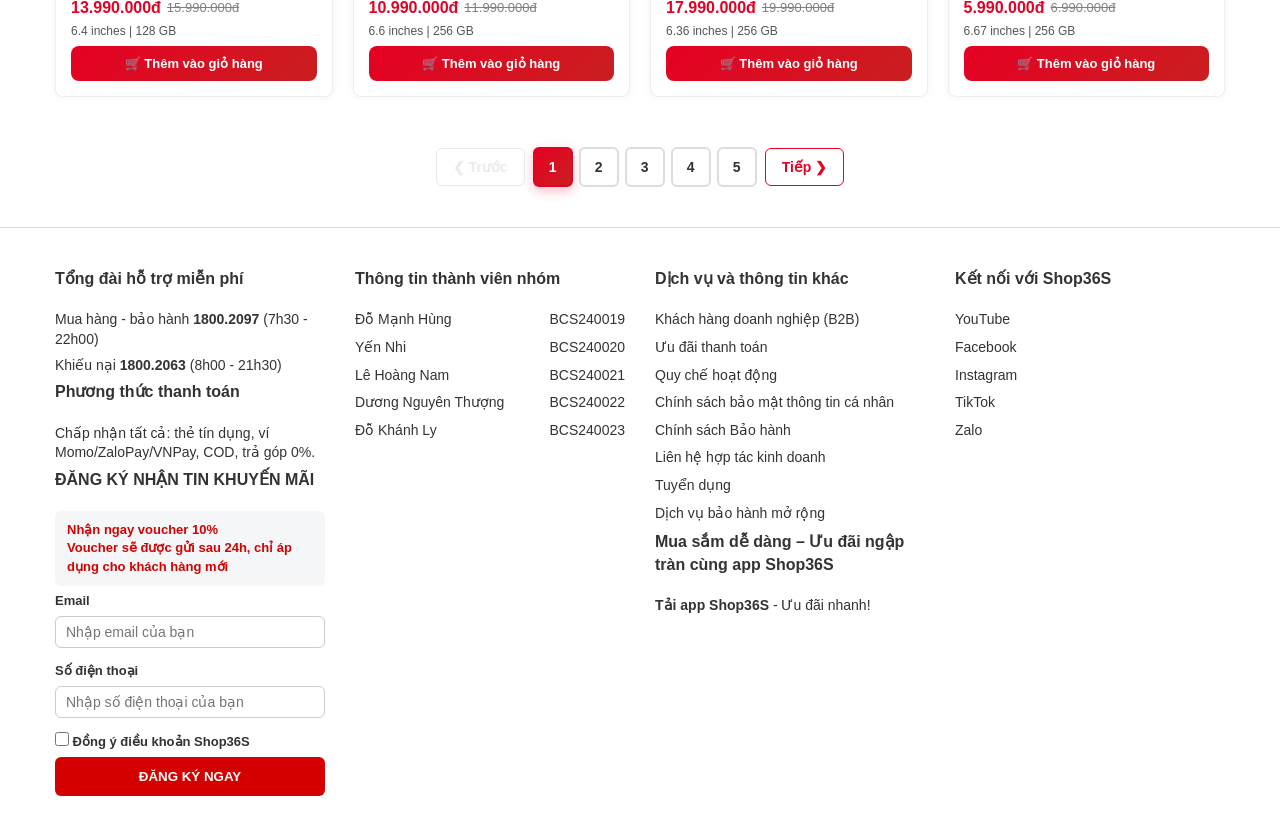
==== commit f11843cc: "aaaaa aaaaa" ====
--- a/Website mua bán điện thoại/index.html
+++ b/Website mua bán điện thoại/index.html
@@ -4,11 +4,11 @@
   <meta charset="UTF-8" />
   <meta http-equiv="X-UA-Compatible" content="IE=edge"/>
   <meta name="viewport" content="width=device-width, initial-scale=1" />
-  <title>Shop36S - Website Bán Điện Thoại</title>
+  <title>Shop36 - Website Bán Điện Thoại</title>
   <link rel="stylesheet" href="css/style.css" />
   <link rel="stylesheet" href="css/footer.css" />
 </head>
-<body>
+<body style="background: #ffffff !important;">
 
   <!-- Thanh thông tin trên cùng -->
   <div class="top-info-bar">
@@ -31,7 +31,7 @@
     <div class="header-left">
       <!-- Logo nên là button hoặc a để có semantics click/reset -->
       <button id="logo-reset" class="logo" type="button" aria-label="Về trang chủ">
-        Shop36<span class="highlight">S</span>
+        <span class="logo-text">Shop<span class="logo-number">36</span></span>
       </button>
     </div>
 
@@ -77,20 +77,87 @@
       </div>
     </div>
   </div>
-</header>
+
+    <!-- Navigation Menu -->
+    <div class="container">
+      <nav class="nav-menu">
+        <a href="index.html" class="active">
+          <svg viewBox="0 0 24 24" fill="currentColor"><path d="M10 20v-6h4v6h5v-8h3L12 3 2 12h3v8z"/></svg>
+          Trang Chủ
+        </a>
+        <a href="about.html">
+          <svg viewBox="0 0 24 24" fill="currentColor"><path d="M12 2C6.48 2 2 6.48 2 12s4.48 10 10 10 10-4.48 10-10S17.52 2 12 2zm1 15h-2v-2h2v2zm0-4h-2V7h2v6z"/></svg>
+          Giới Thiệu
+        </a>
+        <a href="news.html">
+          <svg viewBox="0 0 24 24" fill="currentColor"><path d="M5 3c-1.1 0-2 .9-2 2v14c0 1.1.9 2 2 2h14c1.1 0 2-.9 2-2V5c0-1.1-.9-2-2-2H5zm0 2h14v10H5V5zm2 11h10v2H7z"/></svg>
+          Tin Tức
+        </a>
+        <a href="contact.html">
+          <svg viewBox="0 0 24 24" fill="currentColor"><path d="M20.01 15.38c-1.23 0-2.42-.2-3.53-.56-.35-.12-.74-.03-1.01.24l-1.57 1.97c-2.83-1.35-5.48-3.9-6.89-6.83l1.95-1.66c.27-.28.35-.67.24-1.02-.37-1.11-.56-2.3-.56-3.53 0-.54-.45-.99-.99-.99H4.19C3.65 3 3 3.24 3 3.99 3 13.28 10.73 21 20.01 21c.71 0 .99-.63.99-1.18v-3.45c0-.54-.45-.99-.99-.99z"/></svg>
+          Liên Hệ
+        </a>
+      </nav>
+    </div>
+  </header>
 
   <!-- Breadcrumb -->
   <nav class="breadcrumb container">
     <a href="#">Trang chủ</a> &gt; <span>Điện thoại</span>
   </nav>
 
-  <!-- Banner quảng cáo -->
+  <!-- Banner quảng cáo - Slide tự chuyển -->
   <section class="banner-section container">
-    <div class="banner banner-left">
-      <img src="img/banner/banner0.png" alt="Banner Xiaomi 17 Ultra" />
-    </div>
-    <div class="banner banner-right">
-      <img src="img/banner/banner1.png" alt="Banner Xiaomi 17 Ultra" />
+    <!-- Banner trái -->
+    <div class="banner-carousel" id="banner-carousel-left">
+      <div class="carousel-container">
+        <div class="carousel-track" id="carousel-track-left">
+          <div class="carousel-slide">
+            <img src="img/banner/banner0.png" alt="Banner quảng cáo 1 trái" />
+          </div>
+          <div class="carousel-slide">
+            <img src="img/banner/banner1.png" alt="Banner quảng cáo 2 trái" />
+          </div>
+          <div class="carousel-slide">
+            <img src="img/banner/banner2.png" alt="Banner quảng cáo 3 trái" />
+          </div>
+          <div class="carousel-slide">
+            <img src="img/banner/banner3.png" alt="Banner quảng cáo 4 trái" />
+          </div>
+          <div class="carousel-slide">
+            <img src="img/banner/banner4.png" alt="Banner quảng cáo 5 trái" />
+          </div>
+        </div>
+      </div>
+      <button class="carousel-arrow carousel-prev" id="carousel-prev-left">❮</button>
+      <button class="carousel-arrow carousel-next" id="carousel-next-left">❯</button>
+      <div class="carousel-dots" id="carousel-dots-left"></div>
+    </div>
+
+    <!-- Banner phải -->
+    <div class="banner-carousel" id="banner-carousel-right">
+      <div class="carousel-container">
+        <div class="carousel-track" id="carousel-track-right">
+          <div class="carousel-slide">
+            <img src="img/banner/banner1.png" alt="Banner quảng cáo 1 phải" />
+          </div>
+          <div class="carousel-slide">
+            <img src="img/banner/banner0.png" alt="Banner quảng cáo 2 phải" />
+          </div>
+          <div class="carousel-slide">
+            <img src="img/banner/banner2.png" alt="Banner quảng cáo 3 phải" />
+          </div>
+          <div class="carousel-slide">
+            <img src="img/banner/banner3.png" alt="Banner quảng cáo 4 phải" />
+          </div>
+          <div class="carousel-slide">
+            <img src="img/banner/banner4.png" alt="Banner quảng cáo 5 phải" />
+          </div>
+        </div>
+      </div>
+      <button class="carousel-arrow carousel-prev" id="carousel-prev-right">❮</button>
+      <button class="carousel-arrow carousel-next" id="carousel-next-right">❯</button>
+      <div class="carousel-dots" id="carousel-dots-right"></div>
     </div>
   </section>
 
@@ -145,6 +212,19 @@
     <!-- Sản phẩm sẽ hiển thị bởi JS -->
   </section>
 
+  <!-- Phân trang -->
+  <nav class="pagination-container container" id="pagination-container" aria-label="Phân trang">
+    <button class="pagination-btn pagination-prev" id="pagination-prev" aria-label="Trang trước">
+      ❮ Trước
+    </button>
+    <div class="pagination-numbers" id="pagination-numbers">
+      <!-- Các nút trang sẽ được tạo bởi JS -->
+    </div>
+    <button class="pagination-btn pagination-next" id="pagination-next" aria-label="Trang tiếp">
+      Tiếp ❯
+    </button>
+  </nav>
+
   <div class="toast-wrapper" id="toast-wrapper"></div>
 
   <div class="auth-modal-backdrop" id="auth-modal-backdrop" aria-hidden="true">
@@ -173,6 +253,100 @@
 
   <script src="data/product.js"></script>
   <script src="js/script.js"></script>
+
+  <!-- Banner Carousel Script -->
+  <script>
+    class BannerCarousel {
+      constructor(carouselId) {
+        this.carouselEl = document.getElementById(carouselId);
+        this.track = document.getElementById(`carousel-track-${carouselId.split('-')[2]}`);
+        this.prevBtn = document.getElementById(`carousel-prev-${carouselId.split('-')[2]}`);
+        this.nextBtn = document.getElementById(`carousel-next-${carouselId.split('-')[2]}`);
+        this.dotsContainer = document.getElementById(`carousel-dots-${carouselId.split('-')[2]}`);
+        
+        this.currentIndex = 0;
+        this.autoPlayInterval = null;
+        this.autoPlayDelay = 5000; // 5 giây
+        
+        if (this.track) {
+          this.slides = this.track.querySelectorAll('.carousel-slide');
+          this.init();
+        }
+      }
+
+      init() {
+        this.renderDots();
+        this.attachEvents();
+        this.startAutoPlay();
+      }
+
+      renderDots() {
+        this.dotsContainer.innerHTML = '';
+        this.slides.forEach((_, index) => {
+          const dot = document.createElement('div');
+          dot.className = 'carousel-dot' + (index === 0 ? ' active' : '');
+          dot.addEventListener('click', () => this.goToSlide(index));
+          this.dotsContainer.appendChild(dot);
+        });
+      }
+
+      updateDots() {
+        this.dotsContainer.querySelectorAll('.carousel-dot').forEach((dot, index) => {
+          dot.classList.toggle('active', index === this.currentIndex);
+        });
+      }
+
+      goToSlide(index) {
+        this.currentIndex = index;
+        this.updateTrack();
+        this.updateDots();
+        this.resetAutoPlay();
+      }
+
+      nextSlide() {
+        this.currentIndex = (this.currentIndex + 1) % this.slides.length;
+        this.updateTrack();
+        this.updateDots();
+        this.resetAutoPlay();
+      }
+
+      prevSlide() {
+        this.currentIndex = (this.currentIndex - 1 + this.slides.length) % this.slides.length;
+        this.updateTrack();
+        this.updateDots();
+        this.resetAutoPlay();
+      }
+
+      updateTrack() {
+        const offset = -this.currentIndex * 100;
+        this.track.style.transform = `translateX(${offset}%)`;
+      }
+
+      startAutoPlay() {
+        this.autoPlayInterval = setInterval(() => this.nextSlide(), this.autoPlayDelay);
+      }
+
+      resetAutoPlay() {
+        clearInterval(this.autoPlayInterval);
+        this.startAutoPlay();
+      }
+
+      attachEvents() {
+        this.prevBtn?.addEventListener('click', () => this.prevSlide());
+        this.nextBtn?.addEventListener('click', () => this.nextSlide());
+        
+        // Dừng autoplay khi hover
+        this.carouselEl?.addEventListener('mouseenter', () => clearInterval(this.autoPlayInterval));
+        this.carouselEl?.addEventListener('mouseleave', () => this.startAutoPlay());
+      }
+    }
+
+    // Khởi tạo carousel cho cả 2 bên
+    document.addEventListener('DOMContentLoaded', () => {
+      new BannerCarousel('banner-carousel-left');
+      new BannerCarousel('banner-carousel-right');
+    });
+  </script>
 <footer class="main-footer">
   <div class="container footer-flex">
     <div class="footer-col">
@@ -208,12 +382,11 @@
     <div class="footer-col">
       <h4>Thông tin thành viên nhóm</h4>
       <ul>
-        <li><a href="#">Đỗ Mạnh Hùng           BCS240019</a></li>
-        <li><a href="#">Yến Nhi                BCS240020</a></li>
-        <li><a href="#">Lê Hoàng Nam           BCS240021</a></li>
-        <li><a href="#">Dương Nguyên Thượng    BCS240022</a></li>
-        <li><a href="#">Đỗ Khánh Ly            BCS240023</a></li>
-
+        <li><a href="#" style="display: flex; justify-content: space-between;"><span>Đỗ Mạnh Hùng</span><span>BCS240019</span></a></li>
+        <li><a href="#" style="display: flex; justify-content: space-between;"><span>Yến Nhi</span><span>BCS240020</span></a></li>
+        <li><a href="#" style="display: flex; justify-content: space-between;"><span>Lê Hoàng Nam</span><span>BCS240021</span></a></li>
+        <li><a href="#" style="display: flex; justify-content: space-between;"><span>Dương Nguyên Thượng</span><span>BCS240022</span></a></li>
+        <li><a href="#" style="display: flex; justify-content: space-between;"><span>Đỗ Khánh Ly</span><span>BCS240023</span></a></li>
       </ul>
     </div>
     <div class="footer-col">
@@ -251,7 +424,6 @@
   <!-- Nút lên đầu và liên hệ -->
   <div class="footer-fixed-btns">
     <button id="btn-scroll-top" aria-label="Lên đầu" title="Lên đầu">⮝</button>
-    <button id="btn-contact" aria-label="Liên hệ" title="Liên hệ">💬</button>
   </div>
 </footer> 
 
--- a/Website mua bán điện thoại/css/style.css
+++ b/Website mua bán điện thoại/css/style.css
@@ -2,9 +2,14 @@
 * {
   margin: 0; padding: 0; box-sizing: border-box;
 }
+
+html {
+  background: #fff !important;
+}
+
 body {
   font-family: Arial, sans-serif;
-  background: #fff;
+  background: #fff !important;
   color: #333;
   line-height: 1.4;
   font-size: 14px;
@@ -79,11 +84,38 @@
 
 /* Logo */
 .logo {
-  font-weight: bold;
+  background: transparent;
+  border: none;
+  padding: 0;
+  cursor: pointer;
+  user-select: none;
+  display: flex;
+  align-items: center;
+  justify-content: center;
+  transition: transform 0.3s ease;
+  font-weight: 700;
+  font-size: 28px;
+  text-decoration: none;
+}
+
+.logo:hover {
+  transform: translateY(-4px);
+  text-decoration: none;
+}
+
+.logo-text {
+  color: white;
+  display: flex;
+  align-items: center;
+  gap: 2px;
+}
+
+.logo-number {
+  color: #fff200;
   font-size: 24px;
-  cursor: pointer;
-  user-select: none;
-}
+  font-weight: 900;
+}
+
 .highlight {
   color: #fff200; /* vàng nổi bật */
 }
@@ -172,24 +204,73 @@
   border: 1px solid #ccc;
   border-radius: 8px;
   box-shadow: 0 8px 16px rgba(0,0,0,0.16);
-  min-width: 160px;
+  min-width: 180px;
   z-index: 1200;
+  padding: 8px;
+  display: flex;
+  flex-direction: column;
+  gap: 8px;
 }
 .user-menu button {
   width: 100%;
   border: none;
-  background: transparent;
+  background: #e60023;
+  color: #fff;
   padding: 10px 12px;
-  text-align: left;
-  color: #333;
-  cursor: pointer;
+  text-align: center;
+  cursor: pointer;
+  border-radius: 6px;
+  font-weight: 600;
+  font-size: 13px;
+  transition: background-color 0.3s;
 }
 .user-menu button:hover {
-  background: #f5f5f5;
+  background: #b30000;
 }
 
 .user-menu[hidden] {
   display: none;
+}
+
+/* Navigation Menu */
+.nav-menu {
+  display: flex;
+  align-items: center;
+  gap: 24px;
+  padding: 12px 0;
+  border-top: 1px solid rgba(255, 255, 255, 0.1);
+  margin-top: 8px;
+}
+
+.nav-menu a {
+  color: #fff;
+  text-decoration: none;
+  font-size: 14px;
+  font-weight: 600;
+  padding: 6px 12px;
+  border-radius: 6px;
+  transition: all 0.3s ease;
+  position: relative;
+  display: flex;
+  align-items: center;
+  gap: 6px;
+}
+
+.nav-menu svg {
+  width: 18px;
+  height: 18px;
+  fill: currentColor;
+}
+
+.nav-menu a:hover {
+  background: rgba(255, 255, 255, 0.15);
+  transform: translateY(-2px);
+}
+
+.nav-menu a.active {
+  color: #fff200;
+  background: rgba(230, 0, 35, 0.3);
+  border-bottom: 2px solid #fff200;
 }
 
 /* Toast alert */
@@ -333,23 +414,118 @@
   text-decoration: underline;
 }
 
-/* Banner Section - 2 banner bên cạnh */
+/* Banner Section - Slide tự chuyển */
 .banner-section {
   display: flex;
   justify-content: space-between;
   gap: 15px;
   margin-bottom: 20px;
 }
-.banner {
+
+.banner-carousel {
   flex: 1 1 48%;
+  position: relative;
+  border-radius: 8px;
   overflow: hidden;
-  border-radius: 8px;
   box-shadow: 0 2px 10px rgb(0 0 0 / 0.1);
-}
-.banner img {
-  max-width: 100%;
+  background: #f0f0f0;
+}
+
+.carousel-container {
+  width: 100%;
+  overflow: hidden;
+  border-radius: 8px;
+}
+
+.carousel-track {
+  display: flex;
+  transition: transform 0.5s ease-in-out;
+  width: 100%;
+}
+
+.carousel-slide {
+  flex: 0 0 100%;
+  width: 100%;
+  border-radius: 8px;
+}
+
+.carousel-slide img {
+  width: 100%;
+  height: 100%;
+  object-fit: cover;
   display: block;
-  height: auto;
+  border-radius: 8px;
+}
+
+/* Arrow buttons - ẩn mặc định, hiện khi hover */
+.carousel-arrow {
+  position: absolute;
+  top: 50%;
+  transform: translateY(-50%);
+  background: rgba(255, 255, 255, 0.8);
+  border: none;
+  color: #e60023;
+  font-size: 24px;
+  width: 44px;
+  height: 44px;
+  border-radius: 50%;
+  cursor: pointer;
+  display: flex;
+  align-items: center;
+  justify-content: center;
+  opacity: 0;
+  transition: all 0.3s ease;
+  z-index: 10;
+  font-weight: bold;
+}
+
+.carousel-arrow:hover {
+  background: rgba(230, 0, 35, 0.9);
+  color: white;
+  transform: translateY(-50%) scale(1.1);
+}
+
+.carousel-prev {
+  left: 12px;
+}
+
+.carousel-next {
+  right: 12px;
+}
+
+.banner-carousel:hover .carousel-arrow {
+  opacity: 1;
+}
+
+/* Dots - chỉ báo slide hiện tại */
+.carousel-dots {
+  position: absolute;
+  bottom: 12px;
+  left: 50%;
+  transform: translateX(-50%);
+  display: flex;
+  gap: 8px;
+  z-index: 10;
+}
+
+.carousel-dot {
+  width: 10px;
+  height: 10px;
+  border-radius: 50%;
+  background: rgba(255, 255, 255, 0.6);
+  cursor: pointer;
+  transition: all 0.3s ease;
+  border: 2px solid transparent;
+}
+
+.carousel-dot.active {
+  background: #e60023;
+  width: 28px;
+  border-radius: 5px;
+}
+
+.carousel-dot:hover {
+  background: rgba(230, 0, 35, 0.8);
 }
 
 /* Brand list nút */
@@ -593,10 +769,12 @@
 
 .pd-add-cart-box {
   margin: 12px 0 16px;
+  display: flex;
+  gap: 10px;
 }
 
 .pd-add-cart-btn {
-  width: 100%;
+  flex: 1;
   border: 2px solid #e60023;
   border-radius: 12px;
   background: #fff5f5;
@@ -611,6 +789,23 @@
 .pd-add-cart-btn:hover {
   background: #e60023;
   color: #fff;
+}
+
+.pd-buy-btn {
+  flex: 1;
+  border: none;
+  border-radius: 12px;
+  background: #e60023;
+  color: white;
+  font-weight: 700;
+  padding: 12px;
+  cursor: pointer;
+  transition: all 0.2s;
+  text-align: center;
+}
+
+.pd-buy-btn:hover {
+  background: #b30000;
 }
 
 /* Brand active state */
@@ -619,6 +814,89 @@
   background: #e60023 !important;
   color: white !important;
   border-color: #e60023 !important;
+}
+
+/* Phân trang */
+.pagination-container {
+  display: flex;
+  justify-content: center;
+  align-items: center;
+  gap: 8px;
+  margin: 40px auto;
+  flex-wrap: wrap;
+}
+
+.pagination-btn {
+  padding: 10px 16px;
+  border: 1px solid #e60023;
+  border-radius: 6px;
+  background: white;
+  color: #e60023;
+  font-weight: 600;
+  font-size: 14px;
+  cursor: pointer;
+  transition: all 0.3s ease;
+  user-select: none;
+  white-space: nowrap;
+}
+
+.pagination-btn:hover:not(:disabled) {
+  background: #e60023;
+  color: white;
+  box-shadow: 0 4px 12px rgba(230, 0, 35, 0.25);
+  transform: translateY(-2px);
+}
+
+.pagination-btn:disabled {
+  opacity: 0.4;
+  cursor: not-allowed;
+  border-color: #ccc;
+  color: #ccc;
+}
+
+.pagination-numbers {
+  display: flex;
+  gap: 6px;
+  flex-wrap: wrap;
+  justify-content: center;
+}
+
+.pagination-number {
+  width: 40px;
+  height: 40px;
+  display: flex;
+  align-items: center;
+  justify-content: center;
+  border: 2px solid #ddd;
+  border-radius: 6px;
+  background: white;
+  color: #333;
+  font-weight: 600;
+  font-size: 14px;
+  cursor: pointer;
+  transition: all 0.3s ease;
+  user-select: none;
+}
+
+.pagination-number:hover {
+  border-color: #e60023;
+  color: #e60023;
+  background: #fff5f7;
+}
+
+.pagination-number.active {
+  background: linear-gradient(135deg, #e60023, #c91f20);
+  color: white;
+  border-color: #e60023;
+  box-shadow: 0 4px 12px rgba(230, 0, 35, 0.25);
+}
+
+.pagination-number.ellipsis {
+  border: none;
+  cursor: default;
+  pointer-events: none;
+  color: #999;
+  font-weight: 400;
 }
 
 /* No products message */
@@ -648,15 +926,7 @@
     justify-content: center;
   }
 }
-/* Logo button nhìn như text (không bị style như button mặc định) */
-.logo {
-  background: transparent;
-  border: 0;
-  padding: 0;
-  cursor: pointer;
-  font: inherit; /* giữ đúng font như thiết kế */
-  color: inherit;
-}
+
 
 /* Header center: giới hạn bề rộng cho search cho đẹp */
 .header-center {
@@ -720,6 +990,3 @@
   font-size: 14px;
   color: #666;
 }
-.logo:hover {
-  text-decoration: none;
-}
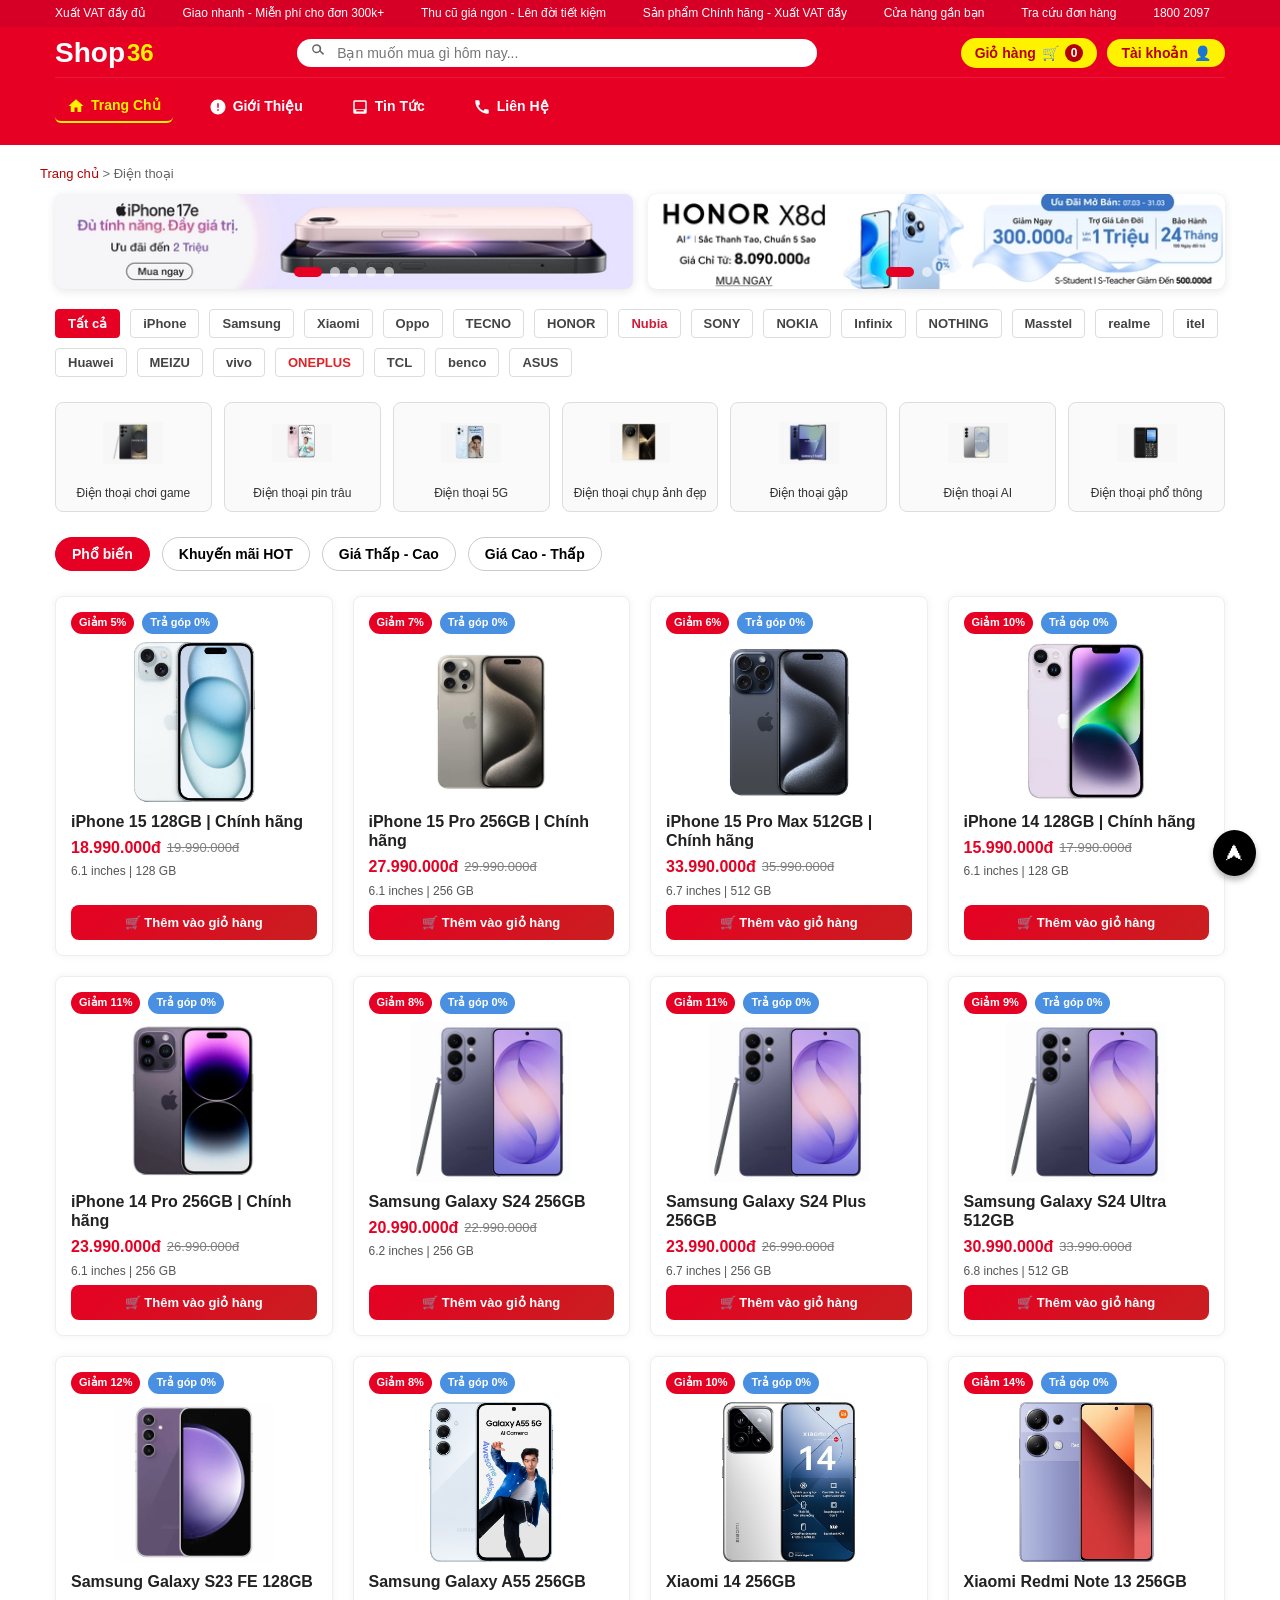
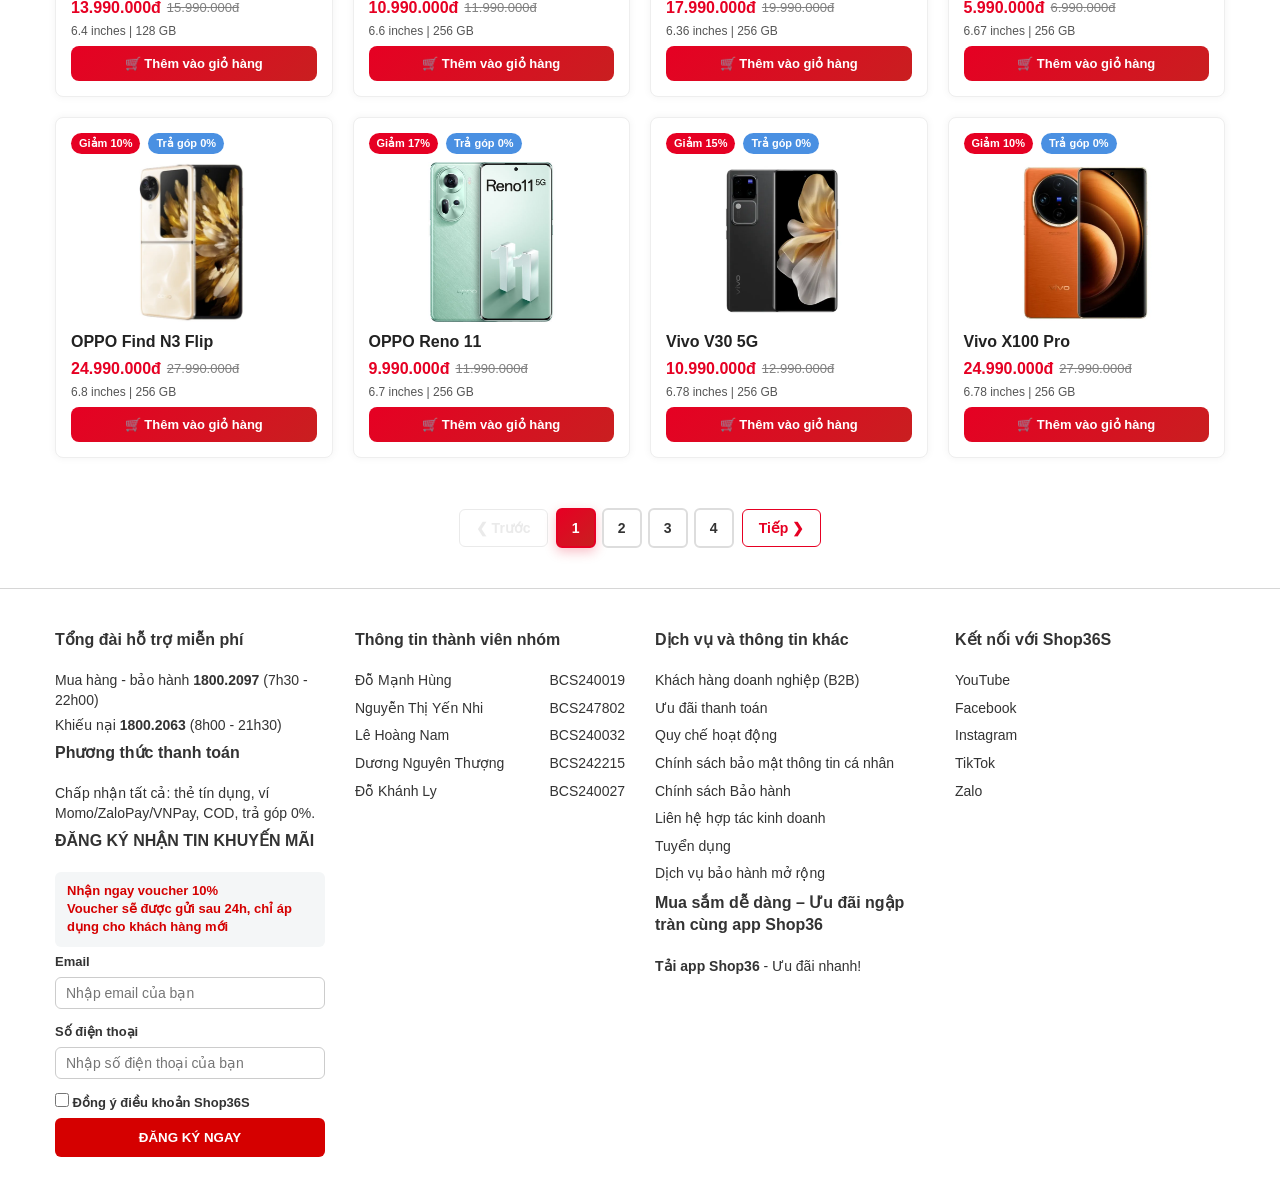
==== commit 4b710ce2: "Hùng sửa (final) Tổ chức lại file" ====
--- a/Website mua bán điện thoại/index.html
+++ b/Website mua bán điện thoại/index.html
@@ -251,102 +251,25 @@
     </div>
   </div>
 
+  <!-- Data -->
   <script src="data/product.js"></script>
-  <script src="js/script.js"></script>
-
-  <!-- Banner Carousel Script -->
-  <script>
-    class BannerCarousel {
-      constructor(carouselId) {
-        this.carouselEl = document.getElementById(carouselId);
-        this.track = document.getElementById(`carousel-track-${carouselId.split('-')[2]}`);
-        this.prevBtn = document.getElementById(`carousel-prev-${carouselId.split('-')[2]}`);
-        this.nextBtn = document.getElementById(`carousel-next-${carouselId.split('-')[2]}`);
-        this.dotsContainer = document.getElementById(`carousel-dots-${carouselId.split('-')[2]}`);
-        
-        this.currentIndex = 0;
-        this.autoPlayInterval = null;
-        this.autoPlayDelay = 5000; // 5 giây
-        
-        if (this.track) {
-          this.slides = this.track.querySelectorAll('.carousel-slide');
-          this.init();
-        }
-      }
-
-      init() {
-        this.renderDots();
-        this.attachEvents();
-        this.startAutoPlay();
-      }
-
-      renderDots() {
-        this.dotsContainer.innerHTML = '';
-        this.slides.forEach((_, index) => {
-          const dot = document.createElement('div');
-          dot.className = 'carousel-dot' + (index === 0 ? ' active' : '');
-          dot.addEventListener('click', () => this.goToSlide(index));
-          this.dotsContainer.appendChild(dot);
-        });
-      }
-
-      updateDots() {
-        this.dotsContainer.querySelectorAll('.carousel-dot').forEach((dot, index) => {
-          dot.classList.toggle('active', index === this.currentIndex);
-        });
-      }
-
-      goToSlide(index) {
-        this.currentIndex = index;
-        this.updateTrack();
-        this.updateDots();
-        this.resetAutoPlay();
-      }
-
-      nextSlide() {
-        this.currentIndex = (this.currentIndex + 1) % this.slides.length;
-        this.updateTrack();
-        this.updateDots();
-        this.resetAutoPlay();
-      }
-
-      prevSlide() {
-        this.currentIndex = (this.currentIndex - 1 + this.slides.length) % this.slides.length;
-        this.updateTrack();
-        this.updateDots();
-        this.resetAutoPlay();
-      }
-
-      updateTrack() {
-        const offset = -this.currentIndex * 100;
-        this.track.style.transform = `translateX(${offset}%)`;
-      }
-
-      startAutoPlay() {
-        this.autoPlayInterval = setInterval(() => this.nextSlide(), this.autoPlayDelay);
-      }
-
-      resetAutoPlay() {
-        clearInterval(this.autoPlayInterval);
-        this.startAutoPlay();
-      }
-
-      attachEvents() {
-        this.prevBtn?.addEventListener('click', () => this.prevSlide());
-        this.nextBtn?.addEventListener('click', () => this.nextSlide());
-        
-        // Dừng autoplay khi hover
-        this.carouselEl?.addEventListener('mouseenter', () => clearInterval(this.autoPlayInterval));
-        this.carouselEl?.addEventListener('mouseleave', () => this.startAutoPlay());
-      }
-    }
-
-    // Khởi tạo carousel cho cả 2 bên
-    document.addEventListener('DOMContentLoaded', () => {
-      new BannerCarousel('banner-carousel-left');
-      new BannerCarousel('banner-carousel-right');
-    });
-  </script>
+  
+  <!-- Services -->
+  <script src="js/services/taskService.js"></script>
+  <script src="js/services/authService.js"></script>
+  <script src="js/services/cartService.js"></script>
+  <script src="js/services/uiService.js"></script>
+  <script src="js/services/productService.js"></script>
+  
+  <!-- Modules -->
+  <script src="js/modules/filterModule.js"></script>
+  <script src="js/modules/bannerCarousel.js"></script>
+  
+  <!-- Main App -->
+  <script src="js/main.js"></script>
+
+  <!-- Page Script -->
+  <script src="js/pages/index.js"></script>
 <footer class="main-footer">
   <div class="container footer-flex">
     <div class="footer-col">
@@ -383,10 +306,10 @@
       <h4>Thông tin thành viên nhóm</h4>
       <ul>
         <li><a href="#" style="display: flex; justify-content: space-between;"><span>Đỗ Mạnh Hùng</span><span>BCS240019</span></a></li>
-        <li><a href="#" style="display: flex; justify-content: space-between;"><span>Yến Nhi</span><span>BCS240020</span></a></li>
-        <li><a href="#" style="display: flex; justify-content: space-between;"><span>Lê Hoàng Nam</span><span>BCS240021</span></a></li>
-        <li><a href="#" style="display: flex; justify-content: space-between;"><span>Dương Nguyên Thượng</span><span>BCS240022</span></a></li>
-        <li><a href="#" style="display: flex; justify-content: space-between;"><span>Đỗ Khánh Ly</span><span>BCS240023</span></a></li>
+        <li><a href="#" style="display: flex; justify-content: space-between;"><span>Nguyễn Thị Yến Nhi</span><span>BCS247802</span></a></li>
+        <li><a href="#" style="display: flex; justify-content: space-between;"><span>Lê Hoàng Nam</span><span>BCS240032</span></a></li>
+        <li><a href="#" style="display: flex; justify-content: space-between;"><span>Dương Nguyên Thượng</span><span>BCS242215</span></a></li>
+        <li><a href="#" style="display: flex; justify-content: space-between;"><span>Đỗ Khánh Ly</span><span>BCS240027</span></a></li>
       </ul>
     </div>
     <div class="footer-col">
@@ -402,8 +325,8 @@
         <li><a href="#">Dịch vụ bảo hành mở rộng</a></li>
       </ul>
 
-      <h4>Mua sắm dễ dàng – Ưu đãi ngập tràn cùng app Shop36S</h4>
-      <p><strong>Tải app Shop36S</strong> - Ưu đãi nhanh!</p>
+      <h4>Mua sắm dễ dàng – Ưu đãi ngập tràn cùng app Shop36</h4>
+      <p><strong>Tải app Shop36</strong> - Ưu đãi nhanh!</p>
         <a href="#" class="app-btn">App Store</a>
         <a href="#" class="app-btn">Google Play</a>
     </div>
--- a/Website mua bán điện thoại/css/style.css
+++ b/Website mua bán điện thoại/css/style.css
@@ -196,21 +196,41 @@
   background: #e6c700;
 }
 
+.header-right {
+  position: relative;
+}
+
 .user-menu {
   position: absolute;
-  top: 46px;
+  top: calc(100% + 6px);
   right: 0;
   background: #fff;
   border: 1px solid #ccc;
   border-radius: 8px;
   box-shadow: 0 8px 16px rgba(0,0,0,0.16);
-  min-width: 180px;
+  min-width: 170px;
+  max-width: min(220px, 90vw);
   z-index: 1200;
   padding: 8px;
   display: flex;
   flex-direction: column;
   gap: 8px;
 }
+
+@media screen and (max-width: 768px) {
+  .header-right {
+    width: 100%;
+    order: 2;
+    display: flex;
+    justify-content: flex-end;
+  }
+  .user-menu {
+    right: 8px;
+    left: auto;
+    min-width: 160px;
+  }
+}
+
 .user-menu button {
   width: 100%;
   border: none;
